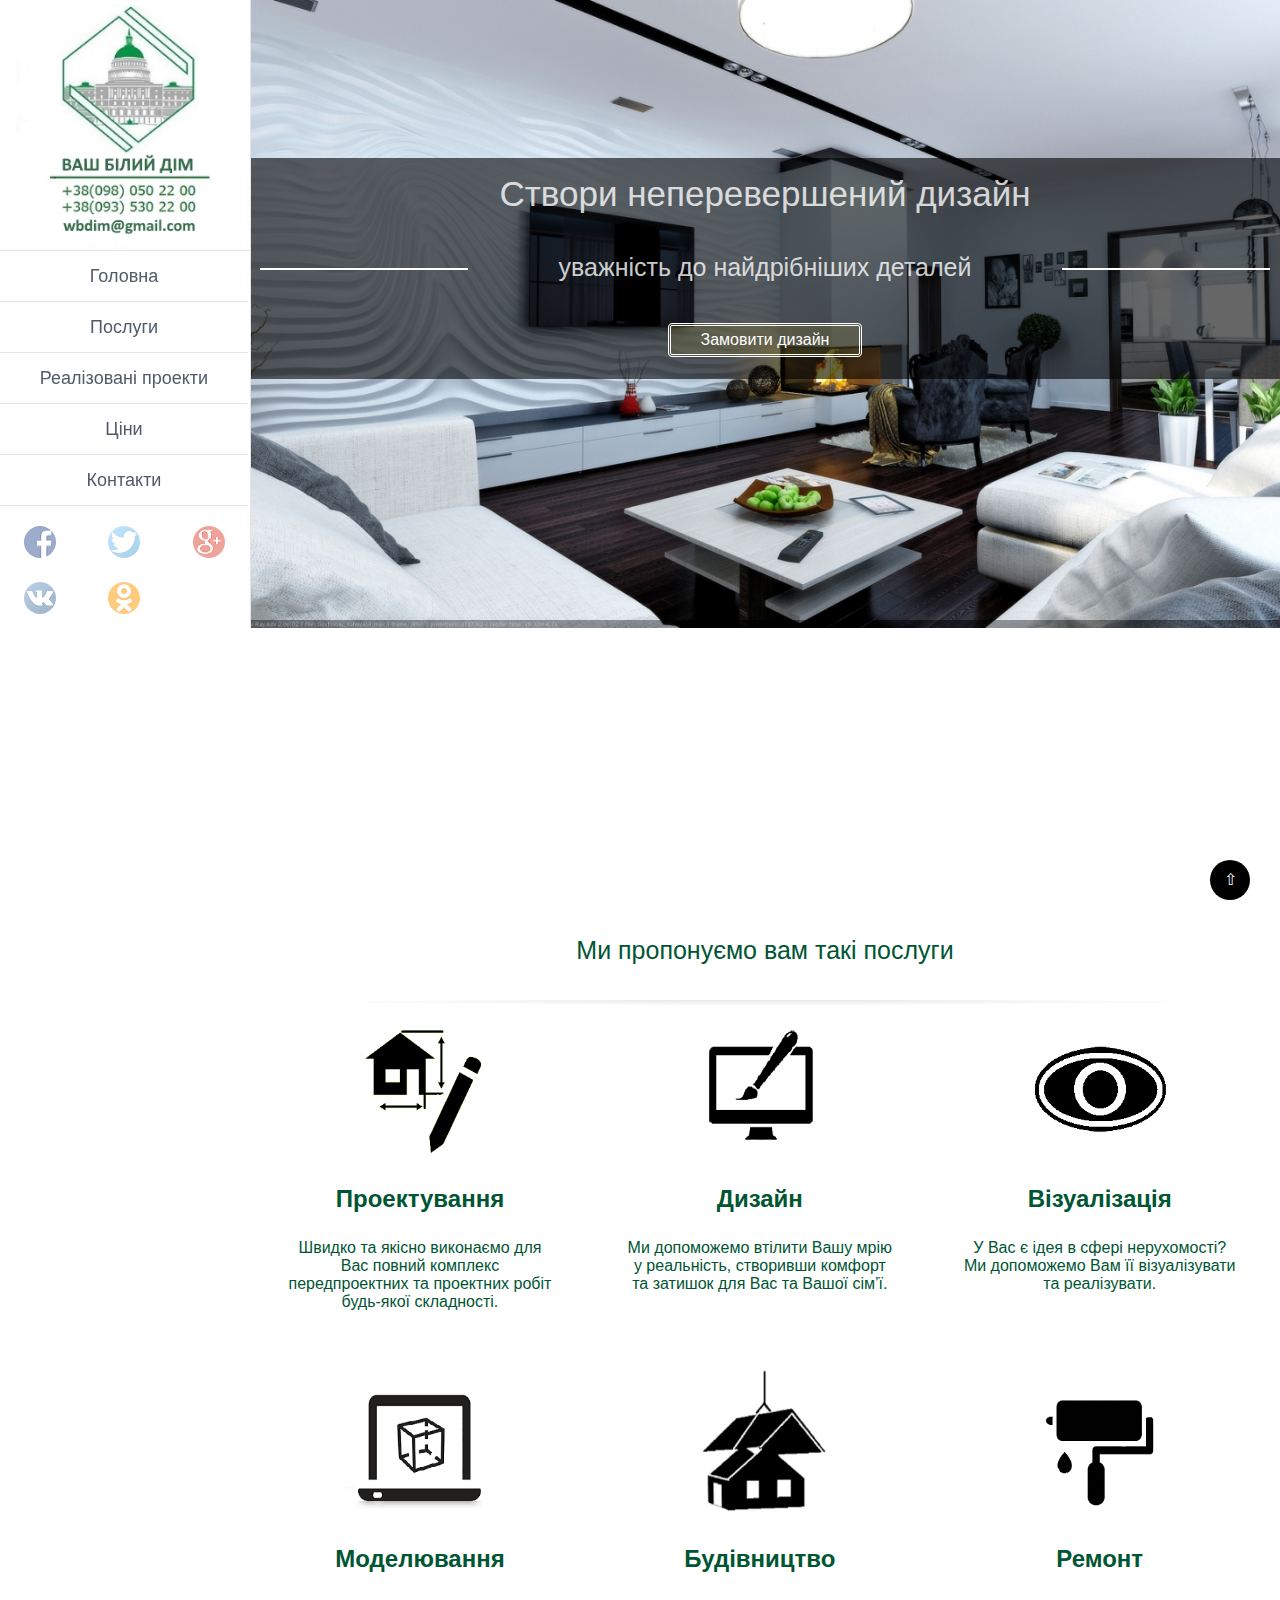
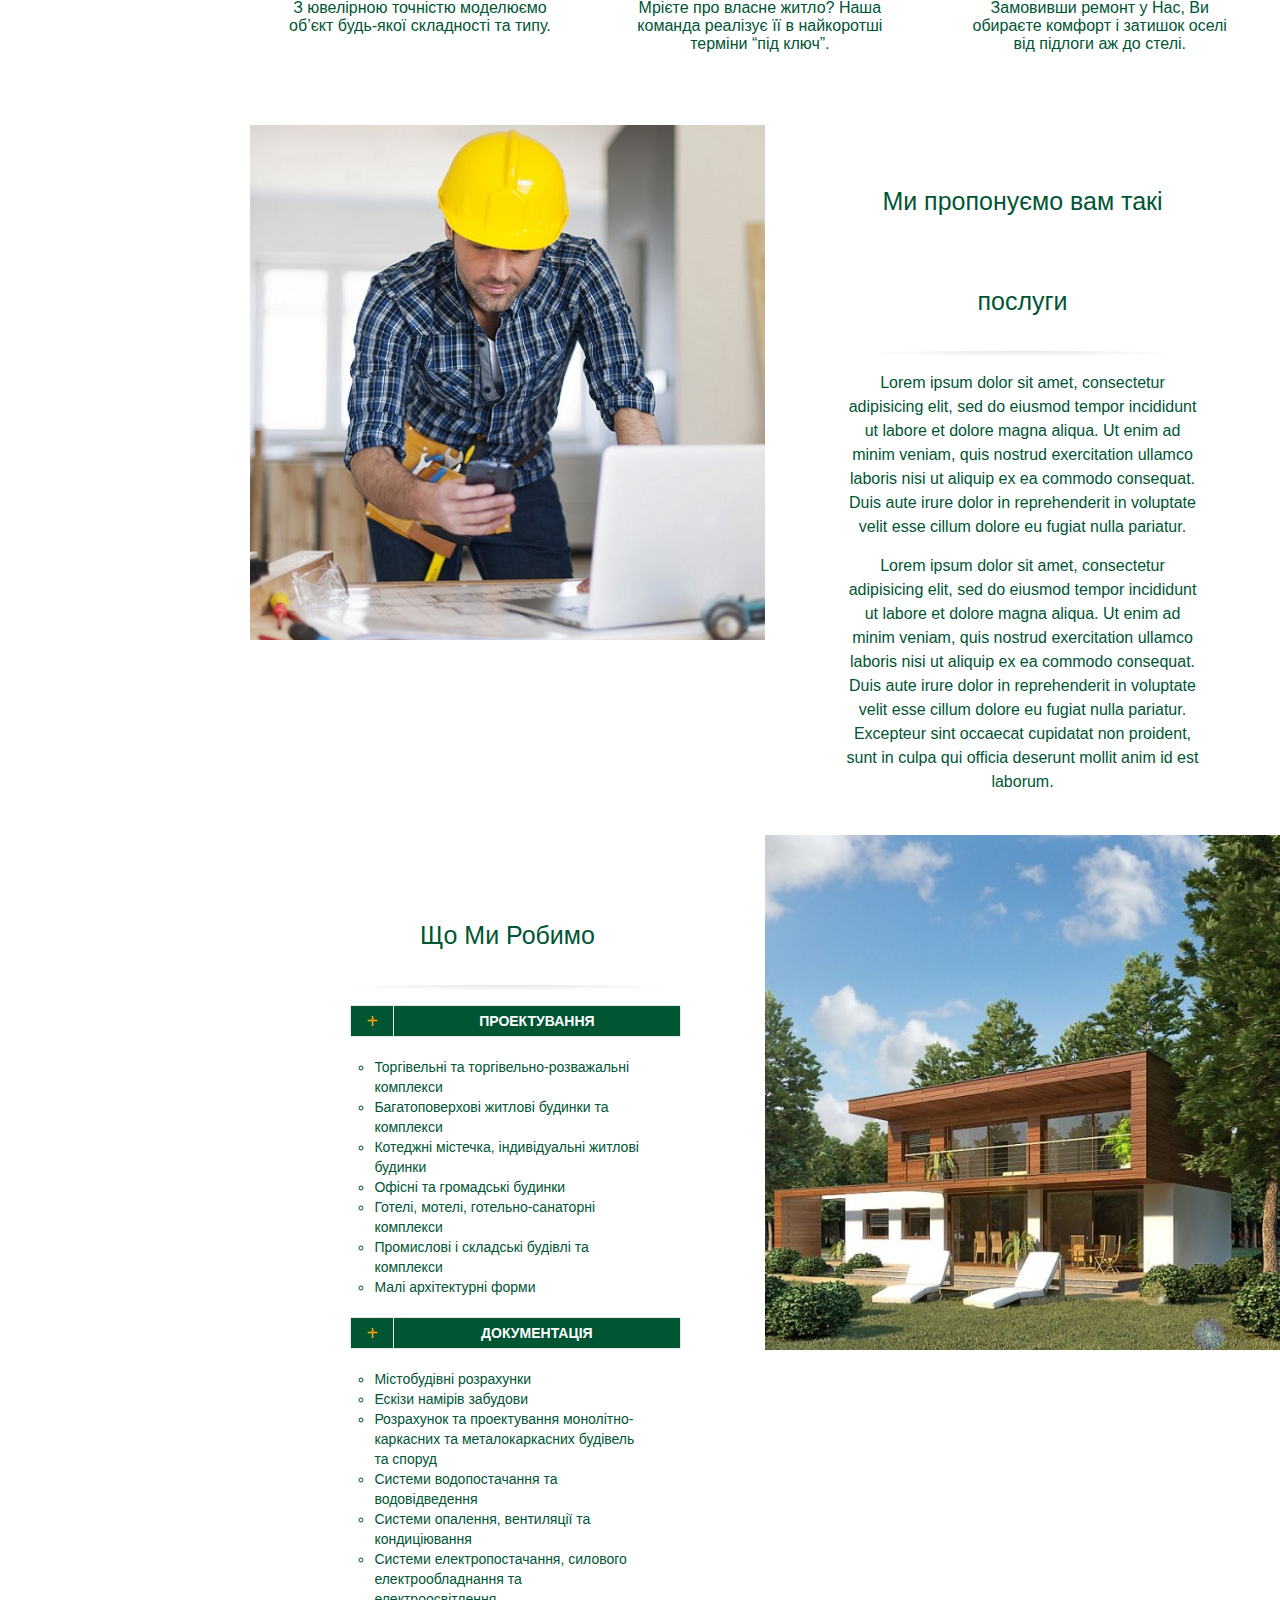
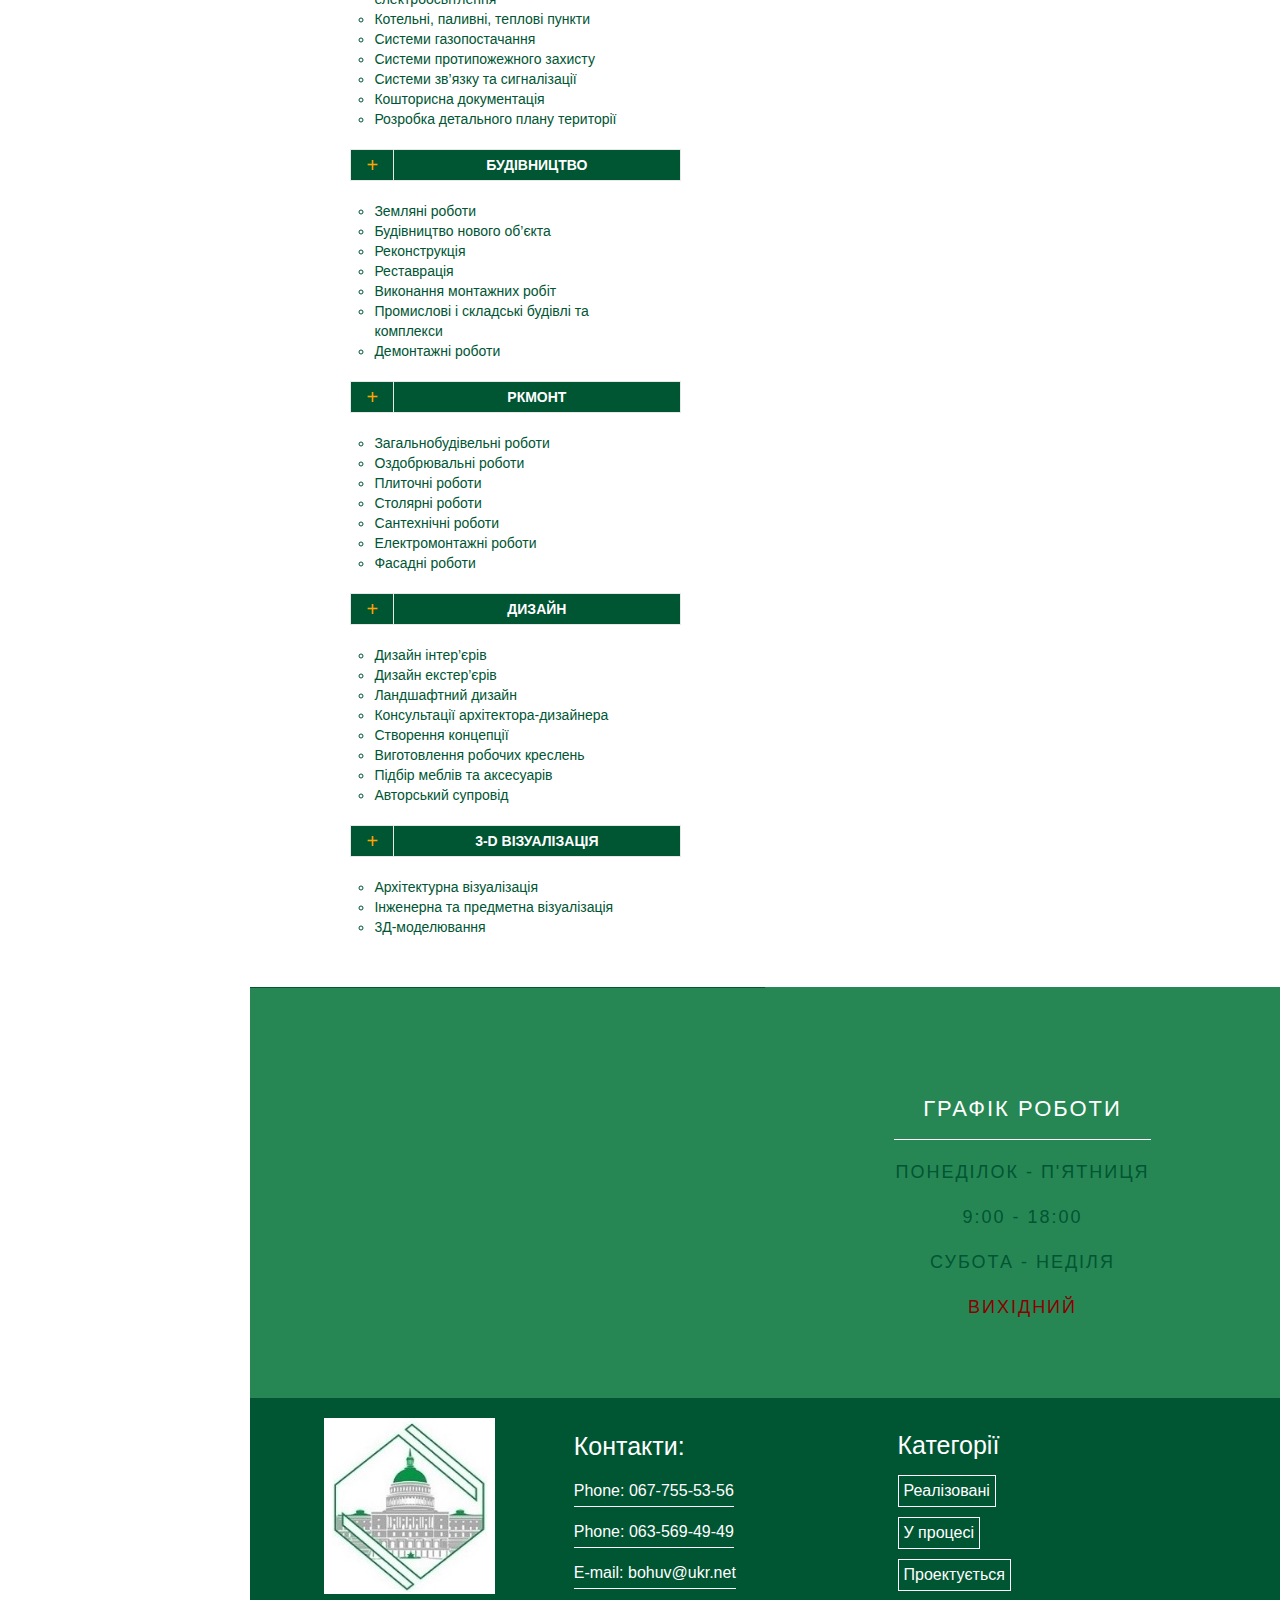
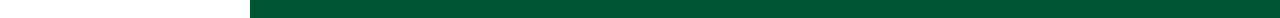
==== index.html @ c3bd01a1 "wbdim page" ====
<!DOCTYPE html>
<html>
  <head>
    <meta charset="utf-8">
    <title>Ваш Білий Дім</title>
    <link rel="stylesheet" href="css/font_style.scss" media="screen" title="no title" charset="utf-8">
    <link rel="stylesheet" href="css/slider_style.css" media="screen" title="no title" charset="utf-8">
    <link rel="stylesheet" href="css/homePage.css" media="screen" title="no title" charset="utf-8">
    <link rel="stylesheet" href="css/services_build.css" media="screen" title="no title" charset="utf-8">
    <link rel="stylesheet" href="css/services.css" media="screen" title="no title" charset="utf-8">
    <link rel="stylesheet" href="css/styleSheet.css" media="screen" title="no title" charset="utf-8">
    <link rel="stylesheet" href="css/left_side_style.css" media="screen" title="no title" charset="utf-8">
    <link rel="stylesheet" href="css/footer_style.css" media="screen" title="no title" charset="utf-8">
    <script src="https://ajax.googleapis.com/ajax/libs/jquery/3.1.1/jquery.min.js"></script>
    <script>
      $(function () {
        var contentPlacement = $(window).height();
        $('#content').css('margin-top',contentPlacement);
      })
    </script>
  </head>
  <body>
    <div id="wrapper">
      <div class="left_side">
        <div class="logo">
          <a href="index.html"></a>
        </div>
        <div class="menu">
          <ul class="menu_level_1">
            <li class="homePage"><a href="index.html">Головна</a></li>
            <li class="services menu_level_2"><a href="services.html">Послуги</a>
              <ul class="open_menu_level_2">
                <li class="build"><a href="build.html">Будівництво</a></li>
                <li class="renovation"><a href="renovation.html">Ремонт</a></li>
                <li class="projecting"><a href="projecting.html">Проектування</a></li>
                <li class="design"><a href="design.html">Дизайн</a></li>
                <li class="sale"><a href="sale.html">Продаж</a></li>
                <li class="rental"><a href="rental.html">Оренда</a></li>
              </ul>
            </li>
            <li class="done"><a href="galery.html">Реалізовані проекти</a></li>
            <li class="prices"><a href="prices.html">Ціни</a></li>
            <li class="contacts"><a href="contacts.html">Контакти</a></li>
          </ul>
        </div>
        <div class="social_links">
          <a class="social_icon fb" href="#"><img src="img/facebook.png" alt="" /></a>
          <a class="social_icon tw" href="#"><img src="img/twitter.png" alt="" /></a>
          <a class="social_icon gp" href="#"><img src="img/g-plus.png" alt="" /></a>
          <a class="social_icon vk" href="#"><img src="img/Vk-icon.png" alt="" /></a>
          <a class="social_icon od" href="#"><img src="img/odnoklassniki.png" alt="" /></a>
          <a class="social_icon ig" href="#"><img src="img/instagram-icon.png" alt="" /></a>
        </div>
      </div>
      <div id="content_container">
        <div id="slider">
          <div class="slider_item design_slide">
            <img src="./img/slider_images/design-3.jpg" alt="design slide" style="width:100%;"/>
            <div class="slider_topic_section design_slide_topic">
              <div class="slider_topic">
                <div><span>Створи неперевершений дизайн</span></div>
                <div><span>уважність до найдрібніших деталей</span></div>
                <div><span><a href="contacts.html">Замовити дизайн</a><span></div>
                <div class="line_right"></div>
                <div class="line_left"></div>
              </div>
            </div>
          </div>
        </div>
        <div id="content">
          <div id="homePage" class="active">
            <div class="pageBlock">
              <div class="pageBlockHeader">
                <span>Ми пропонуємо вам такі послуги</span>
                <div class="headerBorder"></div>
              </div>
              <div class="pageBlockItems">
                <div class="itemBlock">
                  <img src="img/service_images/icon-project.png" alt="projecting" />
                  <h2>Проектування</h2>
                  <p>
                    Швидко та якісно виконаємо для Вас повний комплекс передпроектних та проектних робіт будь-якої складності.
                  </p>
                </div>
                <div class="itemBlock">
                  <img src="img/service_images/design_icon.png" alt="projecting" />
                  <div class="service_icon"></div>
                  <h2>Дизайн</h2>
                  <p>
                    Ми допоможемо втілити Вашу мрію у реальність, створивши комфорт та затишок для Вас та Вашої сім’ї.
                  </p>
                </div>
                <div class="itemBlock">
                  <img src="img/service_images/visualisation.png" alt="projecting" />
                  <h2>Візуалізація</h2>
                  <p>
                    У Вас є ідея в сфері нерухомості? Ми допоможемо Вам її візуалізувати та реалізувати.
                  </p>
                </div>
                <div class="itemBlock">
                  <img src="img/service_images/simulation-icon-vector.png" alt="projecting" />
                  <h2>Моделювання</h2>
                  <p>
                    З ювелірною точністю моделюємо об’єкт будь-якої складності та типу.
                  </p>
                </div>
                <div class="itemBlock">
                  <img src="img/service_images/constraction.png" alt="projecting" />
                  <h2>Будівництво</h2>
                  <p>
                    Мрієте про власне житло? Наша команда реалізує її в найкоротші терміни “під ключ”.
                  </p>
                </div>
                <div class="itemBlock">
                  <img src="img/service_images/renovation.png" alt="projecting" />
                  <h2>Ремонт</h2>
                  <p>
                    Замовивши ремонт у Нас, Ви обираєте комфорт і затишок оселі від підлоги аж до стелі.
                  </p>
                </div>
                <div style="clear: both;"></div> <!--clear block before profile section-->
              </div>
            </div>
            <div class="pageBlock">
              <div class="pageBlockSection">
                <div class="backImage">

                </div>
              </div>
              <div class="pageBlockSection">
                <div class="blockText">
                  <div class="pageBlockHeader">
                    <span>Ми пропонуємо вам такі послуги</span>
                    <div class="headerBorder"></div>
                  </div>
                  <p>
                    Lorem ipsum dolor sit amet, consectetur adipisicing elit, sed do eiusmod tempor incididunt ut labore et dolore magna aliqua.
                    Ut enim ad minim veniam, quis nostrud exercitation ullamco laboris nisi ut aliquip ex ea commodo consequat. Duis aute irure
                    dolor in reprehenderit in voluptate velit esse cillum dolore eu fugiat nulla pariatur.
                  </p>
                  <p>
                    Lorem ipsum dolor sit amet, consectetur adipisicing elit, sed do eiusmod tempor incididunt ut labore et dolore magna aliqua.
                    Ut enim ad minim veniam, quis nostrud exercitation ullamco laboris nisi ut aliquip ex ea commodo consequat. Duis aute irure
                    dolor in reprehenderit in voluptate velit esse cillum dolore eu fugiat nulla pariatur. Excepteur sint occaecat cupidatat non proident,
                    sunt in culpa qui officia deserunt mollit anim id est laborum.
                  </p>
                </div>
              </div>
              <div style="clear: both;"></div>
            </div>
            <div class="pageBlock">
              <div class="pageBlockSection">
                <div class="accordeonPanel">
                  <div class="pageBlockHeader">
                    <span>Що Ми Робимо</span>
                    <div class="headerBorder"></div>
                  </div>
                  <h3 class="accordeonPanelHead"><span>+</span>Проектування</h3>
                  <ul class="accordeonPanelSlideList">
                    <li>Торгівельні та торгівельно-розважальні комплекси</li>
                    <li>Багатоповерхові житлові будинки та комплекси</li>
                    <li>Котеджні містечка, індивідуальні житлові будинки</li>
                    <li>Офісні та громадські будинки</li>
                    <li>Готелі, мотелі, готельно-санаторні комплекси</li>
                    <li>Промислові і складські будівлі та комплекси</li>
                    <li>Малі архітектурні форми</li>
                  </ul>
                  <h3 class="accordeonPanelHead"><span>+</span>Документація</h3>
                  <ul class="accordeonPanelSlideList">
                    <li>Містобудівні розрахунки</li>
                    <li>Ескізи намірів забудови</li>
                    <li>Розрахунок та проектування монолітно-каркасних та металокаркасних будівель та споруд</li>
                    <li>Системи водопостачання та водовідведення</li>
                    <li>Системи опалення, вентиляції та кондиціювання</li>
                    <li>Системи електропостачання, силового електрообладнання та електроосвітлення</li>
                    <li>Котельні, паливні, теплові пункти</li>
                    <li>Системи газопостачання</li>
                    <li>Системи протипожежного захисту</li>
                    <li>Системи зв’язку та сигналізації</li>
                    <li>Кошторисна документація</li>
                    <li>Розробка детального плану території</li>
                  </ul>
                  <h3 class="accordeonPanelHead"><span>+</span>Будівництво</h3>
                  <ul class="accordeonPanelSlideList">
                    <li>Земляні роботи</li>
                    <li>Будівництво нового об’єкта</li>
                    <li>Реконструкція</li>
                    <li>Реставрація</li>
                    <li>Виконання монтажних робіт</li>
                    <li>Промислові і складські будівлі та комплекси</li>
                    <li>Демонтажні роботи</li>
                  </ul>
                  <h3 class="accordeonPanelHead"><span>+</span>Ркмонт</h3>
                  <ul class="accordeonPanelSlideList">
                    <li>Загальнобудівельні роботи</li>
                    <li>Оздобрювальні роботи</li>
                    <li>Плиточні роботи</li>
                    <li>Столярні роботи</li>
                    <li>Сантехнічні роботи</li>
                    <li>Електромонтажні роботи</li>
                    <li>Фасадні роботи</li>
                  </ul>
                  <h3 class="accordeonPanelHead"><span>+</span>Дизайн</h3>
                  <ul class="accordeonPanelSlideList">
                    <li>Дизайн інтер’єрів</li>
                    <li>Дизайн екстер’єрів</li>
                    <li>Ландшафтний дизайн</li>
                    <li>Консультації архітектора-дизайнера</li>
                    <li>Створення концепції</li>
                    <li>Виготовлення робочих креслень</li>
                    <li>Підбір меблів та аксесуарів</li>
                    <li>Авторський супровід</li>
                  </ul>
                  <h3 class="accordeonPanelHead"><span>+</span>3-D візуалізація</h3>
                  <ul class="accordeonPanelSlideList">
                    <li>Архітектурна візуалізація</li>
                    <li>Інженерна та предметна візуалізація</li>
                    <li>3Д-моделювання</li>
                  </ul>
                </div>
              </div>
              <div class="pageBlockSection">
                <div class="backImage2">

                </div>
              </div>
              <div style="clear: both;"></div> <!--clear block before profile section-->
            </div>
            <div class="pageBlock scheduleBlock">
              <div class="pageBlockSection">
                <div id="map">
                  <script>
                      function initMap() {
                        var uluru = {lat: -25.363, lng: 131.044};
                        var map = new google.maps.Map(document.getElementById('map'), {
                          zoom: 4,
                          center: uluru,
                        });
                        var marker = new google.maps.Marker({
                          position: uluru,
                          map: map,
                        });
                      };                </script>
                  <script async defer
                    src="https://maps.googleapis.com/maps/api/js?key=AIzaSyDHvV4j8CGXMHHe_zB899yl9he5-sRBrZI&callback=initMap">
                  </script>
                </div>
              </div>
              <div class="pageBlockSection scheduleBlockSection">
                <div class="schedule">
                  <span class="">Графік роботи</span>
                  <span>Понеділок - П'ятниця</span>
                  <span class="workDay">9:00 - 18:00</span>
                  <span>Субота - Неділя</span>
                  <span class="dayOff">Вихідний</span>
                </div>
              </div>
              <div style="clear: both;"></div> <!--clear block before profile section-->
            </div>
          </div>
          <div id="services" class="hidden">
              <div class="service_block architecht">
                <h3><a href="#"><span>Архітектурне проектування</span></a></h3>
              </div>
              <div class="service_block build_houses">
                <h3><a href="#"><span>Будівництво індивідуальних житлових будинків</span></a></h3>
              </div>
              <div class="service_block desing_interior">
                <h3><a href="#"><span>Дизайн інтер'єрів</span></a></h3>
              </div>
              <div class="service_block design_exterior">
                <h3><a href="#"><span>Дизайн екстер'єрів</span></a></h3>
              </div>
              <div class="service_block renovation_work">
                <h3><a href="#"><span>Ремонт житлових і нежитлових примішень</span></a></h3>
              </div>
              <div class="service_block sales">
                <h3><a href="#"><span>Продаж нерухомості</span></a></h3>
              </div>
              <div class="service_block rent_mashines">
                <h3><a href="#"><span>Оренда будівельної спецтехніки</span></a></h3>
              </div>
          </div>
          <div id="build" class="hidden">
            <div class="pageBlock">
              <div class="pageDescription buildBackImage"><!--section 1-->
                <h1>Будівництво</h1>
                <p>
                    Побудувати будинок, в якому вам і вашим близьким буде затишно, комфортно і спокійно – завдання непросте.
                    Треба багато чого передбачити, розрахувати і продумати так, щоб вкладені гроші не стали викинутими «на вітер».
                    Але результат того вартий: адже життя у власному котеджі принципово відрізняється від проживання в квартирі багатоповерхового будинку.
                    Відрізняється ступенем свободи, рівнем комфорту і неймовірним запахом чистого повітря.
                </p>
              </div><!-- END section 1-->
            </div>
            <div class="pageBlock">
              <div class="pageBlockSection">
                <div class="blockText">
                  <div class="pageBlockHeader">
                    <span>Будуємо для Вас</span>
                    <div class="headerBorder"></div>
                  </div>
                  <p>
                      Для своїх клієнтів ми візьмемо на себе всі етапи реалізації будівництва у Західній Україні, якісно виконуючи будівельні роботи зі
                      зведення будинків, споруд та їх комплексів
                  </p>
                  <p>
                      Здійснюючи будівництво будинків в Західній Україні, ми пропонуємо повний комплекс будівельно-монтажних робіт. Наша компанія – це команда професіоналів,
                       кожен учасник якої – професіонал своєї справи. За 5 роки роботи ми здобули значний досвід, що дозволяє вести будівництво під ключ на сучасному рівні,
                       виконуючи функції генерального підрядника будівництва. Завдяки розвитку нових напрямків, дослідженням галузей ринку, своєчасному встановленню нових
                       партнерських відносин з провідними виробниками та постачальниками,
                       ми завжди готові запропонувати своїм клієнтам демократичну вартість будівництва і якісно виконати усі види будівельно-монтажних робі.
                  </p>
                </div>
              </div>
              <div class="pageBlockSection">
                <div class="service_build_section_block">
                  <img src="img/cottage.jpg" alt="" />
                </div>
              </div>
              <div style="clear: both;"></div> <!--clear block before profile section-->
            </div>
            <div class="pageBlock">
              <div class="pageBlockHeader">
                <span class="main_content_header">Наші переваги:</span>
                <div class="headerBorder"></div>
              </div>
              <div class="itemBlock">
                <img src="img/service_images/build-1.png" alt="projecting" />
                <h2>Которис за один день!</h2>
              </div>
              <div class="itemBlock">
                <img src="img/service_images/build-2.png" alt="projecting" />
                <div class="service_icon"></div>
                <h2>Найнижчі ціни на будівництво!</h2>
              </div>
              <div class="itemBlock">
                <img src="img/service_images/build-3.png" alt="projecting" />
                <h2>Монтаж з "ювелірною точністю"!</h2>
              </div>
              <div class="itemBlock">
                <img src="img/service_images/build-4.png" alt="projecting" />
                <h2>Безкоштовний проект!</h2>
              </div>
              <div class="itemBlock">
                <img src="img/service_images/build-5.png" alt="projecting" />
                <h2>Офіційні фінансові операції!</h2>
              </div>
              <div class="itemBlock">
                <img src="img/service_images/build-6.png" alt="projecting" />
                <h2>Якість - вище всього!</h2>
              </div>
              <div style="clear: both;"></div>
            </div><!--END section 3-->
            <div class="pageBlock">
              <div class="pageBlockSection_33">
                <div class="pageBlockHeader">
                  <span>Резюме</span>
                  <div class="headerBorder"></div>
                </div>
                <p>Наша компанія пропонує будівництво індивідуальних будинків. Ми займаємось зведенням котеджів та заміських будинків «під ключ». Будинки здаються готовими під виконання косметичного ремонту з усіма необхідним
                    інженерними комунікаціями. Будівництво здійснюється за типовим або індивідуально розробленим проектами. У котеджах
                    виконується розводка електрики, каналізації гарячої та холодної води. Також ми встановлюємо газові котли, батареї з
                    терморегуляторами, двокамерні склопакети, вхідні двері та гаражні ворота з підйомним механізмом. Терміни будівництва
                    індивідуальних будинків становлять близько 3,5-4 місяців.
                </p>
              </div>
              <div class="pageBlockSection_33">
                <img src="img/build-builder.png" alt="" />
              </div>
              <div class="pageBlockSection_33">
                <div class="pageBlockHeader">
                  <span>Переваги</span>
                  <div class="headerBorder"></div>
                </div>
                <h3>Одна відповідальна особа</h3>
                <p>Часто підрядники переносять провину один на одного («підготовка для підлоги погана, тому паркет не лежить», «стіни криві, тому шпалери відриваються»). Звернувшись до нас, ви страхуєте себе від недобросовісного виконання робіт на різних етапах.
                </p>
                <h3>Фіксована ціна</h3>
                <p>
                    Матеріали закуповуються відразу, тому ціна не може вирости
                </p>
                <h3>Економія часу</h3>
                <p>
                    Не потрібно витрачати час на те, щоб зв’язати підрядників між собою.
                </p>
              </div>
            </div>
          </div>
          <div id="renovation" class="hidden">
            <div class="pageBlock">
              <div class="pageBlockSection"><!--section 2-->
                <div class="blockText">
                  <div class="pageBlockHeader">
                    <span>Ремонт квартир</span>
                    <div class="headerBorder"></div>
                  </div>
                  <p>
                    Ви хочете перетворити свій простір в затишне гніздечко? А може, просто
                     вирішили трохи освіжити інтер’єр? Або купили «коробку» і тепер починаєте ремонт квартири під ключ в новобудові?
                   </p>
                   <p>
                      Бригада кваліфікованих майстрів під керівництвом досвідченого виконроба буде у вашому розпорядженні.
                      Ми зробимо ремонт квартири, будинку, чи офісу під ключ недорого і максимально швидко.
                        А при замовленні капітального ремонту квартир під ключ ви отримаєте відмінний бонус у вигляді безкоштовного
                        дизайн-проекту. Телефонуйте прямо зараз, щоб якомога швидше в’їхати в новий, красивий і комфортний будинок, який спеціально для вас
                        будуть обробляти кращі фахівці з ремонту осель “під ключ” у Львові
                  </p>
                </div>
              </div>
              <div class="pageBlockSection">
                <div class="service_build_section_block">
                  <img src="img/repair_1.jpg" alt="picture" />
                </div>
              </div>
              <div style="clear: both;"></div> <!--clear block before profile section-->
            </div>
            <div class="pageBlock">
              <div class="pageBlockHeader"><!--section 3-->
                <span class="main_content_header">Переваги</span>
                <div class="headerBorder"></div>
              </div>
              <div class="itemBlock">
                <img src="img/service_images/clock.png" alt="projecting" />
                <h2>Терміни</h2>
                <p>
                  Чітко дотримуємось термінів зазначених в договорі, завдяки миттєвій поставці матеріалів та 10-ти годинному робочому дню.
                </p>
              </div>
              <div class="itemBlock">
                <img src="img/service_images/voranty.png" alt="projecting" />
                <div class="service_icon"></div>
                <h2>Гарантія</h2>
                <p>
                    Ми не залишаємо Вас після ремонту, якщо раптом виникне будь яка проблема ми швидко її ліквідуємо.
                </p>
              </div>
              <div class="itemBlock">
                <img src="img/service_images/manager.png" alt="projecting" />
                <h2>Менеджер</h2>
                <p>
                    Кваліфікований персональний менеджер організує виконання робіт на найвищому рівні і надасть обгрунтовані відповіді на усі запитання.
                </p>
              </div>
              <div class="itemBlock">
                <img src="img/service_images/sale.png" alt="projecting" />
                <h2>Бонуси</h2>
                <p>
                    Наші клієнти отримують пакет знижок до 50% на будівельні матеріали, сантехніку, меблі, тощо.
                </p>
              </div>
              <div class="itemBlock">
                <img src="img/service_images/camera.png" alt="projecting" />
                <h2>Камери</h2>
                <p>
                  Наші клієнти мають можливість спостерігати за процесом виконання робіт в онлайн режимі.
                </p>
              </div>
              <div class="itemBlock">
                <img src="img/service_images/experience.png" alt="projecting" />
                <h2>Досвід</h2>
                <p>
                    и впевнені, що Вам сподобається результат, тому працюємо без авансів.
                </p>
              </div>
              <div style="clear: both;"></div> <!--clear block before profile section-->
            </div>
            <div style="clear: both;"></div><!--clear section-->
          </div><!--END renovation block-->
          <div id="projection" class="hidden">
            <div class="pageBlock">
              <div class="pageDescription projectionBackImage"><!--section 1-->
                <h1>Проектування</h1>
                <p>
                Авторське індивідуальне проектування забезпечує унікальне архітектурне рішення,
                засноване на нашому професіоналізмі і виконується, враховуючи всі побажання та вимоги замовника.
                 Невід’ємною частиною індивідуального проекту є грамотний підбір будівельних матеріалів, заснований на
                 конструктивних особливостях споруди, що дозволяє розрахувати обсяг, вартість як матеріалів, так і будівельних
                  робіт. Таким чином, індивідуальний проект полегшує процес його подальшої реалізації. Можливість архітектурного
                  проектування в комбінації з розробкою дизайн-проекту інтер’єру дозволяє детально опрацювати кожен квадратний метр і
                 внести конструктивні зміни в архітектурний проект ще на стадії розробки.
                </p>
              </div><!-- END section 1-->
            </div>
            <div class="pageBlock">
              <div class="pageBlockSection">
                <div class="blockText">
                  <div class="pageBlockHeader">
                    <span>Об’єкти проектування</span>
                    <div class="headerBorder"></div>
                  </div>
                  <p>
                      Ми приймемо на себе зобов’язання генерального проектувальника, самостійно виконаємо розробку
                      всіх необхідних для будівництва та погодження розділів проектної документації.
                  </p>
                  <br/>
                  <p>
                      Архітектурно-будівельна компанія «LPS», діючи на основі наявних ліцензії та дозволів, має в своєму
                      розпоряджені широкий перелік об’єктів проектування. Ми компетентні у проектуванні будівель та споруд  будь-якого
                      призначення, типу, конструкції, місця розташування. Займаючись професійним проектуванням в Україні та за її межами,
                       ми створюємо продукт, який  гармонійно поєднаний з
                      середовищем та образом міста, захоплюючи своєю індивідуальністю та красою.
                  </p>
                  <p>
                      Завжди діємо у відповідності з обраним кредо компанії  – професійний підхід, індивідуальність
                      та бездоганна якість виконання усіх деталей об’єкта,
                       які задовільнять найвибагливішого цінителя архітектури.
                  </p>
                </div>
              </div>
              <div class="pageBlockSection">
                <div class="service_build_section_block">
                  <img src="img/cottage.jpg" alt="picture" />
                </div>
              </div>
              <div style="clear: both;"></div>
            </div>
            <div class="pageBlock">
              <div class="pageBlockSection">
                <div class="service_build_section_block">
                  <img src="img/cottage_2.jpeg" alt="picture" />
                </div>
              </div>
              <div class="pageBlockSection">
                <div class="blockText">
                  <div class="pageBlockHeader">
                    <span>Чому саме Ми</span>
                    <div class="headerBorder"></div>
                  </div>
                  <p>
                      Ми часто переносимо свою роботу з офісу на будівельні майданчики, щоб знаходити і застосовувати
                       оптимальні рішення в рамках комплексної реалізації проектів. Саме так народжується досвід та база практичних
                     навичок, які ми отримуємо, успішно виконуючи проект за проектом.
                       Його ми і пропонуємо нашим замовникам з метою реалізації найсміливіших і перспективних ідей.
                  </p>
                  <br/>
                  <p>
                      Архітектурно-будівельна компанія «LPS» – професійний, великий і згуртований колектив, здатний якісно
                       працювати над проектуванням комплексів, дійсно складних об’єктів і професійно виконувати проектні та будівельні роботи.
                        У той же час необхідність виконати проект невеликої будівлі не є причиною відмови від співпраці. Можливість застосувати
                        теоретичні напрацювання у роботі протягом довгих років – це і є найефективніший спосіб перевірити компетентність персоналу.
                      Тому всі експериментальні проектні роботи, що виконуються нашою компанією, завжди знаходять практичне підтвердження.
                  </p>
                </div>
              </div>
              <div style="clear: both;"></div>
            </div>
            <div class="pageBlock">
              <div class="pageBlockSection_100">
                <div class="pageBlockHeader">
                  <span>'Ваш Білий Дім' - проектування об’єктів:</span>
                  <div class="headerBorder"></div>
                </div>
                <div class="projection_list_service_list">
                  <ul>
                    <li><span class="birdSign">&#10004;</span>Торгівельні та торгівельно-розважальні комплекси</li>
                    <li><span class="birdSign">&#10004;</span>Багатоповерхові житлові будинки та комплекси</li>
                    <li><span class="birdSign">&#10004;</span>Котеджні містечка, індивідуальні житлові будинки</li>
                    <li><span class="birdSign">&#10004;</span>Офісні та громадські будинки</li>
                    <li><span class="birdSign">&#10004;</span>Спортивні споруди, комплекси, стадіони</li>
                    <li><span class="birdSign">&#10004;</span>Оздоровчі будівлі та комплекси</li>
                    <li><span class="birdSign">&#10004;</span>Готелі, мотелі, готельно-санаторні комплекси</li>
                    <li><span class="birdSign">&#10004;</span>Промислові і складські будівлі та комплекси</li>
                  </ul>
                </div>
              </div>
              <div class="pageBlockSection">
                <div class="pageBlockHeader">
                  <span>Схема роботи:</span>
                  <div class="headerBorder"></div>
                </div>
                <div class="blockText orderList">
                  <ol>
                    <li>Замовник надає вихідний матеріал для складання технічного завдання (особливість геології, план земельної ділянки).
                      На цьому етапі визначається вартість проекту і складається договір;
                    </li>
                    <li>Далі, виїзд на ділянку, фото-аналіз території (ландшафту), визначення передбачуваного місця   забудови, консультація;
                    </li>
                    <li>Ескізний проект з урахуванням інженерних мереж, загальної площі під забудову, кількості приміщень в будинку і
                         планування. На цій стадії вам буде
                        запропоновано архітектурну 3D модель для затвердження.
                    </li>
                    <li>Робочий проект. Після узгодження проекту і внесення всіх необхідних правок, розробляється робочий проект,
                         який буде включати: конструктивний розділ КР, архітектурний розділ АР, розділи інженерії
                         і генеральний план для узгодження будівництва в місцевих органах самоврядування.
                    </li>
                  </ol>
                </div>
              </div>
              <div class="pageBlockSection">
                <div class="accordeonPanel">
                  <h3 class="accordeonPanelHead"><span>+</span>Ескізний проект</h3>
                  <ul class="accordeonPanelSlideList">
                    <li>Торгівельні та торгівельно-розважальні комплекси</li>
                    <li>Багатоповерхові житлові будинки та комплекси</li>
                    <li>Котеджні містечка, індивідуальні житлові будинки</li>
                    <li>Офісні та громадські будинки</li>
                    <li>Готелі, мотелі, готельно-санаторні комплекси</li>
                    <li>Промислові і складські будівлі та комплекси</li>
                    <li>Малі архітектурні форми</li>
                  </ul>
                  <h3 class="accordeonPanelHead"><span>+</span>Документація</h3>
                  <ul class="accordeonPanelSlideList">
                    <li>Містобудівні розрахунки</li>
                    <li>Ескізи намірів забудови</li>
                    <li>Розрахунок та проектування монолітно-каркасних та металокаркасних будівель та споруд</li>
                    <li>Системи водопостачання та водовідведення</li>
                    <li>Системи опалення, вентиляції та кондиціювання</li>
                    <li>Системи електропостачання, силового електрообладнання та електроосвітлення</li>
                    <li>Котельні, паливні, теплові пункти</li>
                    <li>Системи газопостачання</li>
                    <li>Системи протипожежного захисту</li>
                    <li>Системи зв’язку та сигналізації</li>
                    <li>Кошторисна документація</li>
                    <li>Розробка детального плану території</li>
                  </ul>
                  <h3 class="accordeonPanelHead"><span>+</span>Будівництво</h3>
                  <ul class="accordeonPanelSlideList">
                    <li>Земляні роботи</li>
                    <li>Будівництво нового об’єкта</li>
                    <li>Реконструкція</li>
                    <li>Реставрація</li>
                    <li>Виконання монтажних робіт</li>
                    <li>Промислові і складські будівлі та комплекси</li>
                    <li>Демонтажні роботи</li>
                  </ul>
                  <h3 class="accordeonPanelHead"><span>+</span>Ркмонт</h3>
                  <ul class="accordeonPanelSlideList">
                    <li>Загальнобудівельні роботи</li>
                    <li>Оздобрювальні роботи</li>
                    <li>Плиточні роботи</li>
                    <li>Столярні роботи</li>
                    <li>Сантехнічні роботи</li>
                    <li>Електромонтажні роботи</li>
                    <li>Фасадні роботи</li>
                  </ul>
                  <h3 class="accordeonPanelHead"><span>+</span>Дизайн</h3>
                  <ul class="accordeonPanelSlideList">
                    <li>Дизайн інтер’єрів</li>
                    <li>Дизайн екстер’єрів</li>
                    <li>Ландшафтний дизайн</li>
                    <li>Консультації архітектора-дизайнера</li>
                    <li>Створення концепції</li>
                    <li>Виготовлення робочих креслень</li>
                    <li>Підбір меблів та аксесуарів</li>
                    <li>Авторський супровід</li>
                  </ul>
                  <h3 class="accordeonPanelHead"><span>+</span>3-D візуалізація</h3>
                  <ul class="accordeonPanelSlideList">
                    <li>Архітектурна візуалізація</li>
                    <li>Інженерна та предметна візуалізація</li>
                    <li>3Д-моделювання</li>
                  </ul>
                </div>
              </div>
              <div style="clear: both;"></div> <!--clear block before profile section-->
            </div>
          </div>
          <div id="design" class="hidden">
            <div class="pageBlock">
              <div class="pageBlockSection"><!--section 2-->
                <div class="blockText">
                  <div class="pageBlockHeader">
                    <span>Дизайн екстер’єрів</span>
                    <div class="headerBorder"></div>
                  </div>
                  <p>
                      Дизайн екстер’єру будинку в першу чергу передбачає оформлення відмінного фасаду, який відповідатиме всім сучасним
                       вимогам і нормам. Сучасний і стильний фасад в поєднанні з іншими елементами екстер’єру створюють неповторний архітектурний
                        ансамбль. Якісно зроблений будинок прослужить довгий час, але будинок повинен бути не тільки якісним, а й красивим,
                        а вирішити ці завдання допоможе оздоблення будинків.
                  </p>
                  <br/>
                  <p>
                    При створенні будь-якого проекту наші дизайнери спираються, перш за все, на особисті
                     переваги замовника. Користуючись різноманітністю сучасних фасадних матеріалів, ми запропонуємо вам дизайн фасадів,
                      виконаний в різних стилях. За вашим бажанням можна додати ексклюзивні декоративні вироби, розроблені на замовлення
                       для конкретного проекту.
                  </p>
                </div>
              </div>
              <div class="pageBlockSection">
                <div class="backImage">
                </div>
              </div>
              <div style="clear: both;"></div>
            </div>
            <div class="pageBlock">
              <div class="pageBlockSection"><!--section 3-->
                <div class="backImage2">
                </div>
              </div>
              <div class="pageBlockSection">
                <div class="blockText">
                  <div class="pageBlockHeader">
                    <span>Дизайн інтер’єрів</span>
                    <div class="headerBorder"></div>
                  </div>
                  <p>
                    Дизайн проект від компанії “LPS” це авторський підхід і чітко продумана функціональність
                    та ергономіка. Значна технічна база, поєднаня архітектурних форм і ритмів в дизайні квартир та будинків, дозволяють
                    реалізувати проект згідно ваших побажань, надійно, якісно та швидко.
                  </p>
                  <br/>
                  <p>
                      Однією з найважливіших потреб людини є комфорт. Особливо це
                       стосується місця, де ми живемо. Для того щоб відчуття тепла і затишку було з вами завжди, оформлення
                        приміщення повинно відповідати вашому способу життя, інтересам і захопленням. Тому правильно розроблений
                         дизайн проект інтер’єру дозволить не тільки постійно зберігати гарний настрій під
                      час перебування вдома, але і дивувати всіх гостей.
                  </p>
                </div>
              </div>
              <div style="clear: both;"></div>
            </div><!--END section 3-->
            <div class="pageBlock">
              <div class="pageBlockSection"><!--section 3-->
                <div class="blockText">
                  <div class="pageBlockHeader">
                    <span>Схема роботи:</span>
                    <div class="headerBorder"></div>
                  </div>
                  <p>
                    Робота починається з виїзду дизайнера на об’єкт. Його виїзд необхідний для знайомства із Замовником,
                    візуальним оглядом об’єкта, консультації
                    . Після виїзду ми можемо порахувати вартість першого концептуального етапу – ескізного проекту..
                  </p>
                  <br/>
                  <p>
                    – Виїзди на об’єкт для вирішення поточних питань;
                  – За необхідності коригування креслень;
                  – Виїзди по салонах і магазинам для підбору матеріалів, аксесуарів, меблів і т.д .;
                  – Координацію роботи субпідрядників.
                  </p>
                  <br/>
                  <p>
                    – Обмірний креслення;
                    – Кілька варіантів планувального рішення з розміщенням меблів та обладнання, виконані в масштабі (плани зверху) кількість варіантів різна залежно від складності планування, побажань Замовника.
                    – Технічний проект (план демонтажу, будівельний креслення, плани підлог, стель, прив’язки сантехніки, схема електрики, розкладки плитки і т.д.);
                    – Колористичне рішення інтер’єру;
                    – Об’ємне зображення приміщень з допомогу 3д візуалізації;
                  </p>
                </div>
              </div>
              <div class="pageBlockSection">
                <div class="blockText">
                  <div class="pageBlockHeader">
                    <span>Навіщо дизайн-проект</span>
                    <div class="headerBorder"></div>
                  </div>
                  <p>
                    Професійний дизайн проект квартири допоможе чітко візуалізувати ваш майбутній інтер’єр.
                     Зрозуміти, що і де буде знаходитись, як будуть розставлені меблі і як
                      будуть застосовуватись кольори. Це суттєво зменшить
                     ймовірність похибок, та економить не тільки час, а й гроші.
                  </p>
                  <br/>
                  <p>
                      Вже до початку ремонту, дизайн проект дає вам можливість оцінити бюджет проекту, і проконтролювати його на кожному етапі.
                       До того ж, якщо замовити дизайн проект,
                       то кількість матеріалів буде прораховано більш точно, що вбереже вас від непередбачуваних витрат.
                  </p>
                  <br/>
                  <p>
                      Дизайн інтер’єру дає можливість створити неповторний образ для вашого будинку чи квартири з грамотно продуманою
                       ергономікою, з
                      врахуванням усіх необхідних функіональних зон.
                  </p>
                </div>
              </div>
              <div style="clear: both;"></div>
            </div><!--END section 3-->
          </div>
          <div id="galery" class="hidden">
            <div class="galeryBlock">
              <div class="galeryHead">
                <span>Ремонт</span>
              </div>
              <div class="galeryBody">
                <div class="galeryItem">
                  <img src="" alt="" />
                </div>
                <div class="galeryItem">
                  <img src="" alt="" />
                </div>
                <div class="galeryItem">
                  <img src="" alt="" />
                </div>
              </div>
            </div>
            <div class="galeryBlock">
              <div class="galeryHead">
                <span>Ремонт</span>
              </div>
              <div class="galeryBody">
                <div class="galeryItem">
                  <img src="" alt="" />
                </div>
                <div class="galeryItem">
                  <img src="" alt="" />
                </div>
                <div class="galeryItem">
                  <img src="" alt="" />
                </div>
              </div>
            </div>
            <div class="galeryBlock">
              <div class="galeryHead">
                <span>Дизайн</span>
              </div>
              <div class="galeryBody">
                <div class="galeryItem">
                  <img src="" alt="" />
                </div>
                <div class="galeryItem">
                  <img src="" alt="" />
                </div>
                <div class="galeryItem">
                  <img src="" alt="" />
                </div>
              </div>
            </div>
            <div class="galeryBlock">
              <div class="galeryHead">
                <span>Проектування</span>
              </div>
              <div class="galeryBody">
                <div class="galeryItem">
                  <img src="" alt="" />
                </div>
                <div class="galeryItem">
                  <img src="" alt="" />
                </div>
                <div class="galeryItem">
                  <img src="" alt="" />
                </div>
              </div>
            </div>
          </div>
          <div id="footer">
            <div class="footer_section footer_logo_link">
              <a href="index.html"><img src="img/capitol-3.jpg" alt="" /></a>
            </div>
            <div class="footer_section">
              <ul>
                <li><span class="footer_item footer_header">Контакти:</span></li>
                <li><span class="footer_item">Phone: 067-755-53-56</span></li>
                <li><span class="footer_item">Phone: 063-569-49-49</span></li>
                <li><span class="footer_item">E-mail: bohuv@ukr.net</span></li>
              </ul>
            </div>
            <div class="footer_section">
              <ul>
                <li><span class="footer_item footer_header">Категорії</span></li>
                <li><span class="footer_item footer_item_block">Реалізовані</span></li>
                <li><span class="footer_item footer_item_block">У процесі</span></li>
                <li><span class="footer_item footer_item_block">Проектується</span></li>
              </ul>
            </div>
          </div> <!-- footer end -->
        </div>
      </div>
      <div id="up_button">
        <span>&#x21e7</span>
      </div>
    </div>
    <script type="text/javascript" src="JS/data_file.js"></script>
    <script type="text/javascript" src="JS/script.js"></script>
  </body>
</html>
---- css/slider_style.css ----
#slider {
  position: fixed;
  z-index: 1;
}

.slider_item {
  max-height: 100%;
  position: relative;
}

.slider_item img {
  overflow: hidden;
}

.slider_topic_section {
  width: 100%;
  height: 35%;
  position: absolute;
  top: 25%;
  background-color: rgba(0, 0, 0, 0.6);
  text-align: center;
}

.slider_topic {
  width: 100%;
  height: 100%;
  position: relative;
}

.slider_topic .line_left  {
  position: absolute;
  top: 50%;
  max-width: 20%;
  height: 0;
  left: 10px;
  border: 1px solid #fff;
}

.slider_topic .line_right {
  position: absolute;
  top: 50%;
  max-width: 20%;
  height: 0;
  right: 10px;
  border: 1px solid #fff;
}

.slider_topic>div {
  display: table;
  width: 100%;
  height: 33%;
  text-align: center;
}
.slider_topic>div>span {
  display: table-cell;
  vertical-align: middle;
}

.slider_topic div:first-child{
  font-size: 35px;
  color: rgba(255, 255, 255, 0.8);;
}

.slider_topic div:nth-child(2) {
  font-size: 25px;
  color: rgba(255, 255, 255, 0.8);;

}


.slider_topic a {
  display: inline-block;
  padding: 5px 30px;
  font-size: 16px;
  color: #fff;
  border: 3px double #fff;
  border-radius: 4px;
  background-color: rgba(125, 120, 56, 0.3);
}
---- css/homePage.css ----
.pageBlock {
  position: relative;
  white-space: nowrap;
  background-color: rgba(255, 255, 255, 1);;
}

.pageBlockSection {
  float: left;
  white-space: normal;
  width: 50%;
  height: 100%;
  text-align: center;
  vertical-align: top;
}

.pageBlockHeader  {
  text-align: center;
}
.pageBlockHeader>span {
  display: inline-block;
  line-height: 100px;
  font-size: 25px;
  color: #005533;
}
.headerBorder {
  height: 5px;
  margin: 0 5%;
  border-radius: 100%;
  background: radial-gradient(ellipse at 50% -50% , #e0dede 0px, rgba(255, 255, 255, 0) 80%) repeat scroll 0 0 rgba(0, 0, 0, 0);
}

.pageBlockItems {
  position: relative;
  white-space: nowrap;
}
.itemBlock {
  float: left;
  width: 33%;
  height: 360px;
  text-align: center;
}
.itemBlock>img {
  display: inline-block;
  width: 50%;
  height: 50%;
  box-sizing: border-box;
  vertical-align: top;
  border-radius: 50%;
}
.itemBlock>h2 {
  color: #005533;
  height: 15%;
  white-space: normal;
}
.itemBlock>p {
  height: 35%;
  padding: 0 10%;
  color: #005533;
  box-sizing: border-box;
  white-space: normal;
}

.blockText {
  padding: 5% 15%;
  box-sizing: border-box;
  color: #005533;
}
.blockText h3 {
  line-height: 70px;
  font-size: 40px;
  text-transform: capitalize;
}
.blockText p {
  margin: 15px auto;
  line-height: 24px;
}


.backImage {
  width: 100%;
  padding-top: 100%;
  background: url(../img/builder.jpg) no-repeat center;
  background-size: cover;
  overflow: hidden;
}
.backImage2 {
  width: 100%;
  padding-top: 100%;
  background: url(../img/cottage_2.jpeg) no-repeat center;
  background-size: cover;
  overflow: hidden;
}


#map {
  height: 400px;
  width: 100%;
  border-top: 1px solid #053;
}

.schedule {
  height: 100%;
  width: 50%;
  color: #005533;
  margin: 20px auto;
}
.schedule span {
  display: inline-block;
  width: 100%;
  line-height: 45px;
  font-size: 18px;
  letter-spacing: 2px;
  text-transform: uppercase;
}
.schedule span:first-child {
  margin-bottom: 10px;
  line-height: 60px;
  font-size: 22px;
  color: #fff;
  border-bottom: 1px solid #fff;
}
.workDay {
  font-weight: 500;
}
.dayOff {
  font-weight: 500;
  color: darkred;
}

.scheduleBlock {
  background-color: #268754;
}
.scheduleBlockSection {
  padding-top: 7%;
}



/*accordeon panel begin*/
.accordeonPanel{
  margin: 50px auto;
  width: 75%;
}
/*.accordeonPanelTitle {
  line-height: 60px;
  font-size: 20px;
  text-transform: capitalize;
}*/
.accordeonPanelHead {
text-transform: uppercase;
font-size: 14px;
line-height: 30px;
border: 1px solid #e8e8e8;
color: #fff;
margin: 15px 36px;
width: 85%;
background-color: #005533;
cursor: pointer;
}

.accordeonPanelHead:hover {
  background-color: #aaa;
}
.accordeonPanelHead span {
font-size: 20px;
display: inline-block;
border-right: 1px solid #e8e8e8;
color: orange;
font-weight: 100;
line-height: 30px;
padding: 0 15px;
float: left;
}

.accordeonPanelSlideList {
  text-align: left;
  background-color: #fff;
  font-family: Arial,  sans-serif;
  font-size: 14px;
  color: #053;
  margin: 20px 60px;
  line-height: 20px;
}
.accordeonPanelSlideList li {
  list-style: circle;

}
.accordeonPanelActive {
background-color: #f4b60d;
color: white;
}

/*accordeon panel end*/
---- css/services_build.css ----
.pageDescription {
  background-size: cover;
  background-repeat:no-repeat;
  background-position:center;
  height: 100vh;
  box-sizing: border-box;
  color: #fff;
  position: relative;
  white-space: normal;
}

.buildBackImage {
  background: url(../img/build_block_background.jpg) no-repeat center;
  background-size: cover;
}

.projectionBackImage {
  background: url(../img/silver-house.jpg) no-repeat center;
}
/*.backImage3 {
  width: 100%;
  padding-top: 100%;
  background: url(../img/cottage.jpg) no-repeat center;
  background-size: cover;
  overflow: hidden;
}*/

.pageDescription h1 {
  max-width: 50%;
  padding: 30px;
  box-sizing: border-box;
}

.pageDescription p {
  max-width: 35%;
  padding: 0 30px;
  box-sizing: border-box;
}
/* next section */

.services_build_section {
  margin: 50px 0;
  white-space: nowrap;
}
.service_build_section_block {
  display: inline-block;
  vertical-align: top;
  width: 100%;
  white-space: normal;
  text-align: center;
  box-sizing: border-box;
  color: #515B69;
  font-style: italic;
  line-height: 25px;
  padding: 30px 25px;
}

.service_build_section_block h2 {
  padding: 0 10%;
  margin-bottom: 20px;
  white-space: normal;
}

.service_build_section_block p {
  margin: 20px 3%;
  white-space: normal;
}

.service_build_section_block img {
  display: block;
  width: 100%;
  margin: 0 auto;
  white-space: normal;
  overflow: hidden;
}

/* next section*/


.pageBlockSection_33 {
  width: 33%;
  display: inline-block;
  vertical-align: middle;
  text-align: center;
  padding: 25px;
  box-sizing: border-box;
  white-space: normal;
}

.pageBlockSection_33 span {
  margin: 20px 0;
  display: inline-block;
  font-size: 35px;
  font-weight: 500;
  color: #005533;
}

.pageBlockSection_33 h3 {
  color: #005533;
  margin:  15px auto;;
}

.pageBlockSection_33 p {
  margin: 15px 0;
  color: #005533;
  line-height: 25px;
}

.services_build_section .service_item {
  height: 250px;
}
.services_build_section .service_item>img {
  max-width: 40%;
  max-height: 40%;
  margin-bottom: 20px;
}

.services_build_section .service_item>h2 {
  font-size: 20px;
}

.pageBlockSection_100 {
  white-space: normal;
  width: 100%;
  height: 100%;
  text-align: center;
}

.projection_list_service_list li {
  display: inline-block;
  text-align: left;
  line-height: 35px;
  font-size: 18;
  color: #053;
  font-style: italic;
  padding-left: 70px;
  box-sizing: border-box;
  width: 49%;
  list-style: disc;
}

.orderList li{
  text-align: left;
  font-style: italic;
  list-style: decimal;
  color: #053;
  margin: 0 15px;
  padding-left: 10px;
}
.titleBlock span {
  display: inline-block;
  margin-top: 20px;
  text-align: center;
  font-size: 35px;
  color: #aaa;
}
---- css/services.css ----
.service_block a {
  display: block;
  line-height: 400px;
}

.service_block a span {
  color: #005533;
  font-size: 35px;
  padding-left: 20px;

}

.architecht {
  background: url(../img/architech_projection.jpg) no-repeat;
  background-position: center;
  background-size: cover;
}
.build_houses {
  background: url(../img/build_houses_2.png) no-repeat;
  background-position: center;
  background-size: cover;
}
.desing_interior {
  background: url(../img/design_interior.jpg) no-repeat;
  background-position: center;
  background-size: cover;
}
.design_exterior {
  background: url(../img/design_exterior.jpeg) no-repeat;
  background-position: center;
  background-size: cover;
}
.renovation_work {
  background: url(../img/repair_1.jpg) no-repeat;
  background-position: center;
  background-size: cover;
}
.sales {
  background: url(../img/saling.jpg) no-repeat;
  background-position: center;
  background-size: cover;
}
.rent_mashines {
  background: url(../img/rent_machine.jpg) no-repeat;
  background-position: center;
  background-size: cover;
}
---- css/styleSheet.css ----
* {
  margin: 0;
  padding: 0;
  font-family: 'MyriadPro-Regular', Tahoma, sans-serif;
  text-decoration: none;
  list-style: none;
}

.pageBlock {
  position: relative;
}

#content_container {
  position: relative;
  margin-left: 250px;
  box-sizing: border-box;
}

#content {
  position: absolute;
  background-color: #fff;
  z-index: 400;
  width: 100%;
}


#up_button {
  position: fixed;
  right: 30px;
  bottom: 0;
  background-color: #000;
  text-align: center;
  border-radius: 50%;
}

#up_button span {
  display: inline-block;
  line-height: 40px;
  width: 40px;
  color: #fff;
}
.hidden {
  display: none;
}
.active {
  display: dlock;

}

.galeryBlock {
  margin: 10px;
  border: 1px solid #005533;
  height: 400px;
  overflow: hidden;
  background-color: #ddd;
}
.galeryHead {
  text-align: left;
  padding:  7px 50px;
  box-sizing: border-box;
  font-size: 25px;
  color: #005533;
}

.galeryBody {
  border-top: 1px solid #005533;
  border-bottom: 1px solid #005533;
  margin: 10px;
  overflow: hidden;
}
.galeryItem {
  display: inline-block;
  width: 31%;
  height: 300px;
  overflow: hidden;
  margin: 10px;
  border: 1px solid #005533;
}



.birdSign {
  color: orange;
  margin-right: 15px;
  font-weight: 900;
}

.contactInfo, .contactFeild {
  color: #053;
  margin: 60px  auto;
}

.contactInfo h2, .contactInfo p {
  margin: 25px auto;
  font-size: 20px;
}

.contactFeild input, .contactFeild textarea, .contactFeild label {
  display: block;
  width: 80%;
  line-height: 25px;
  color: #053;
}
.contactFeild label {
  margin: 25px 0 5px;
  text-align: left;
}

.contactFeild textarea {
  max-width: 80%;
  min-width: 80%;
  max-height: 120px;
  min-height: 120px;
  padding: 10px;
  box-sizing: border-box;

}

.contactFeild input[type="button"] {
  width: 40%;
  line-height: 50px;
  background-color: #aaa;
  margin-top: 50px;
  border-style: none;
  border-radius: 5px;
  font-size: 20px;
  font-weight: 900;
}

.projection_list_service_list {
  margin: 30px 0;
}


.priceListNames, .priceListTable {
  float: left;
  padding: 50px 30px;
  box-sizing: border-box;
}

.priceListNames {
  width: 25%;
}

.priceListNames li {
  line-height: 50px;
  border: 1px solid #053;
  color: #053;
  margin: 5px;
  box-sizing: border-box;
}

.priceListNames li:hover {
  background-color: #ddd;
  font-weight: 900;
  border-right: 4px solid #053;
}

.priceListTable table {
  width: 100%;
}

.priceListTable {
  width: 75%;
}

.activePriceTable {
  background-color: #ddd;
  color: #053;
}

.priceListTable tr {
  line-height: 30px;
  color: #053;
}
---- css/left_side_style.css ----
.left_side {
  width: 250px;
  border-right: 1px solid #E5E5E5;
  z-index: 2000;
  position: fixed;
  top: 0;
  left: 0;
}

.logo {
  width: 100%;
  height: 250px;
  background: url(../img/logo.jpg) no-repeat;
  background-position: center;
  background-size: contain;
  border-bottom: 1px solid #E5E5E5;
}

.logo a {
  display: block;
  width: 100%;
  height: 100%;
}

.menu a {
  font-size: 18px;
  margin-right: 2px;
  display: block;
  color: #515B69;
  font-weight: 500;
  text-align: center;
  line-height: 50px;
  border-bottom: 1px solid #E5E5E5;
}

.menu a:hover {
  cursor: pointer;
  border-right: 3px solid green;
  color: green;
  font-weight: 600;
  background-color: #eee;
}

.menu_level_2 {
  position: relative;
}

.open_menu_level_2 {
  position: absolute;
  display: none;
  width: 100%;
  top: 0;
  right: -100%;
  background-color: #fff;
  z-index: 2000;
  border-right: 1px solid #E5E5E5;
  border-left: 1px solid #E5E5E5;
}

.social_links {
  padding-top: 10px;
  box-sizing: border-box;
}

.social_icon {
  display: inline-block;
  width: 30%;
  text-align: center;
  margin: 10px 1%;
}

.social_icon img {
  display: block;
  margin: 0 auto;
  opacity: 0.5;
  border-radius: 50%;
}

.social_icon img:hover {
  opacity: 1;
  border-radius: 10%;
}
---- css/footer_style.css ----
#footer {
  background-color: #005533;
  border-top: 10px solid #268754;
  width: 100%;
}

.footer_section {
  display: inline-block;
  width: 31%;
  text-align: center;
  vertical-align: middle;
  margin: 20px 0;
}

.footer_section ul {
  text-align: left;
  font-weight: 500;
}

.footer_item {
  display: inline-block;
  width: auto;
  margin: 5px auto;
  line-height: 30px;
  font-size: 16;
  color: #fff;
  border-bottom: 1px solid #fff;
}

.footer_item_block {
  border: 1px solid #fff;
  padding: 0 5px;
}

.footer_header {
  color: #fff;
  line-height: 40px;
  font-size: 25px;
  border-bottom: none;
}
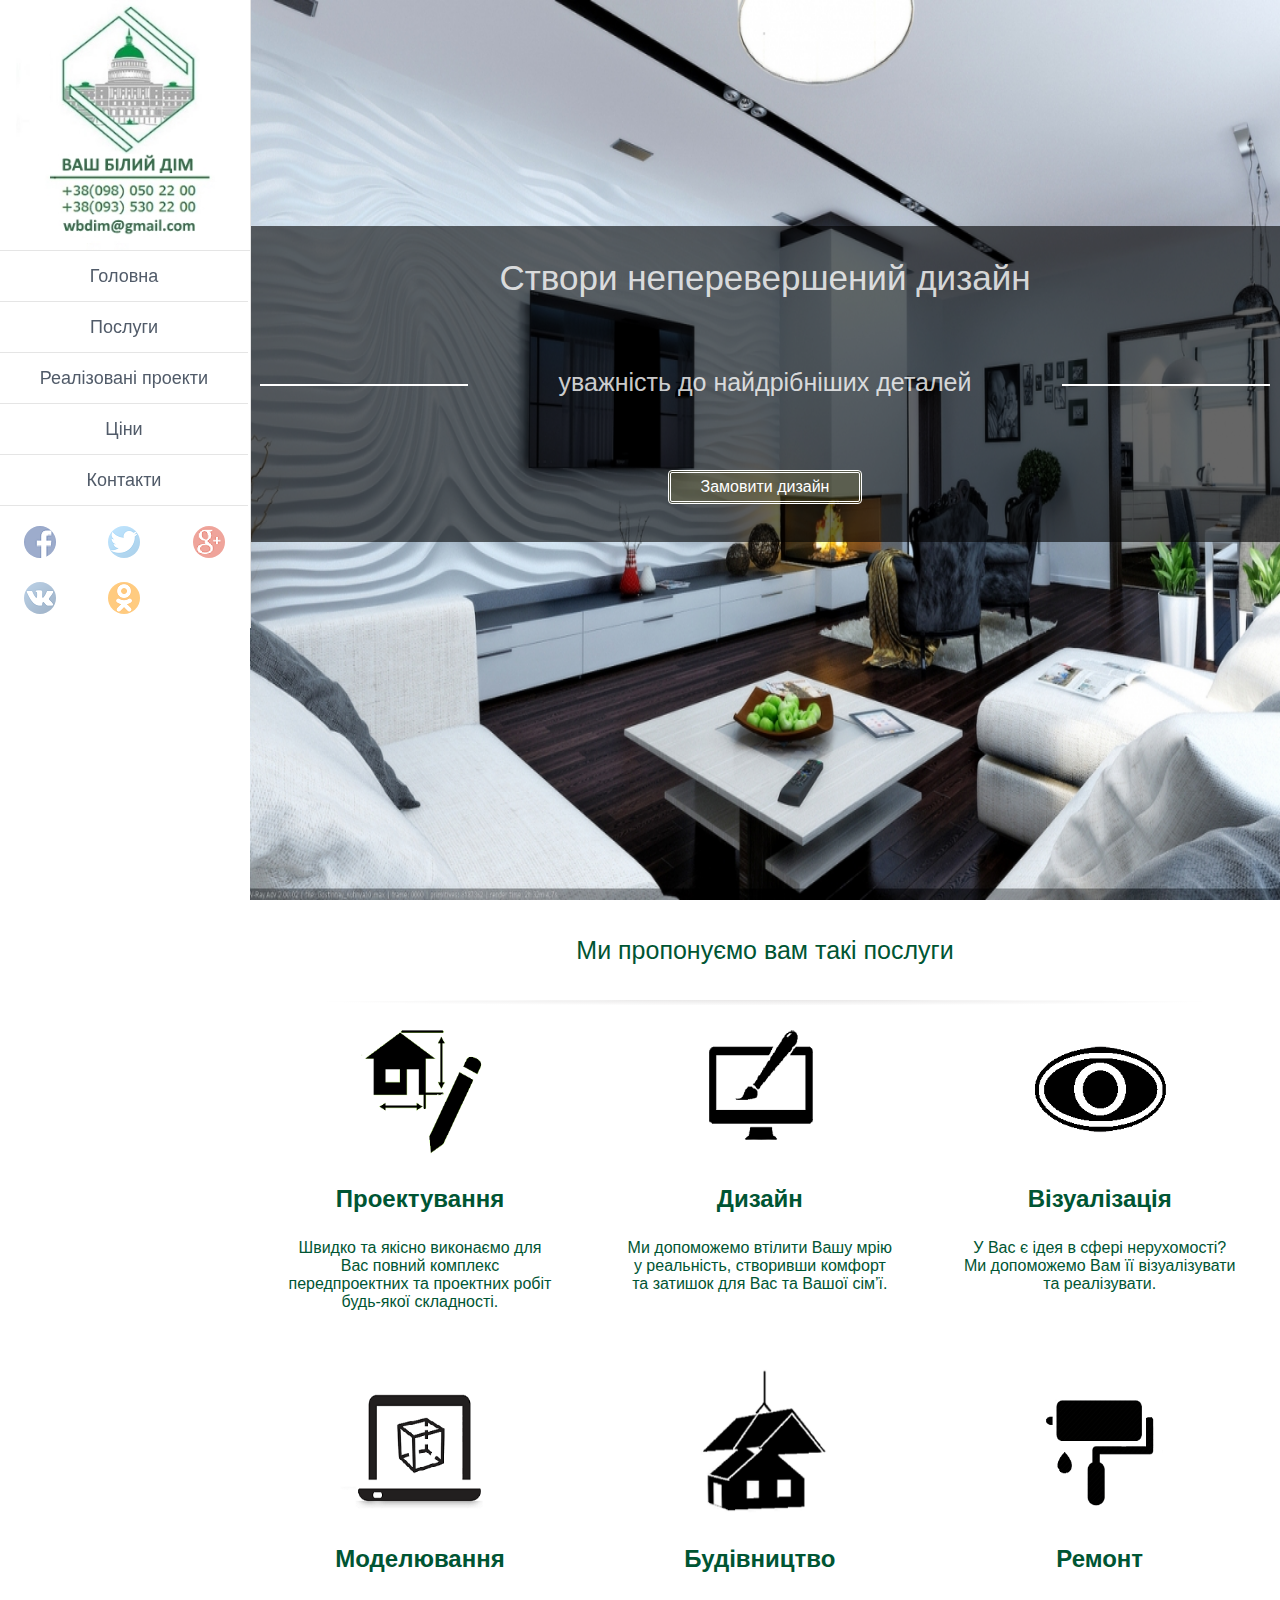
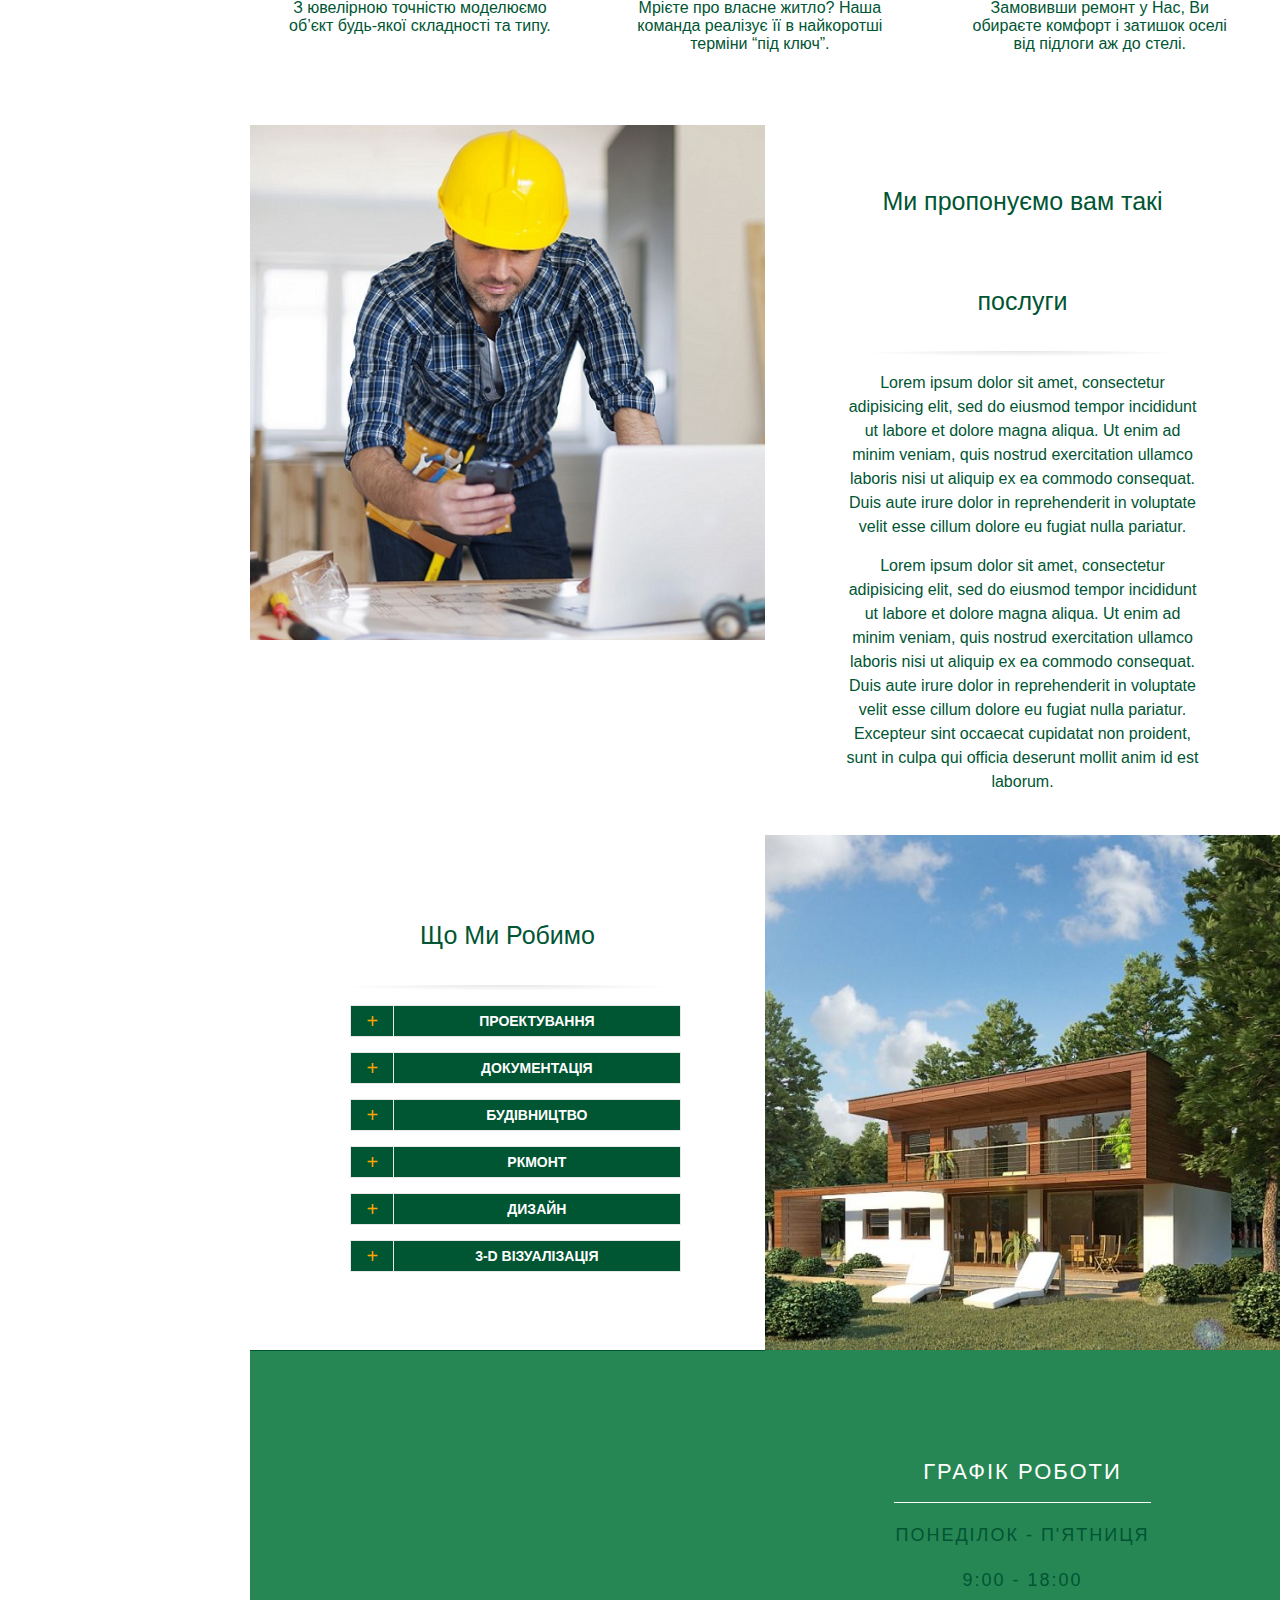
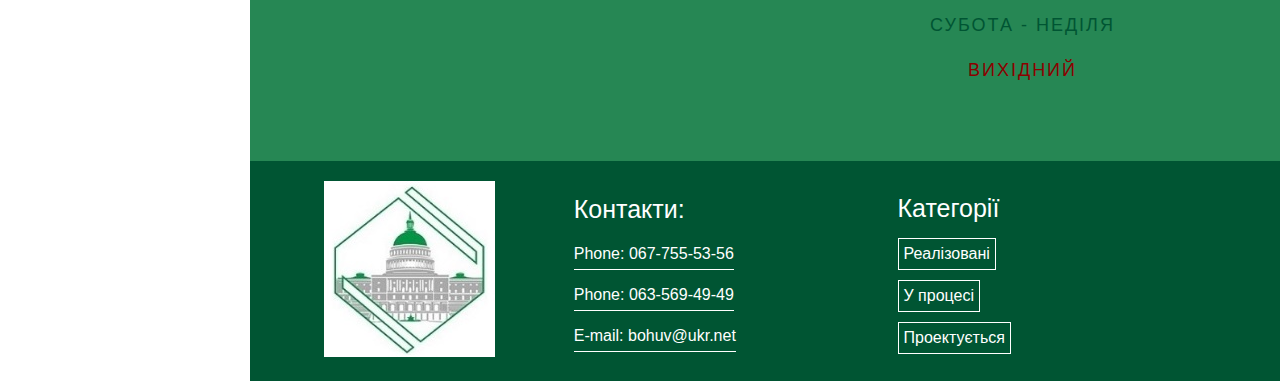
==== commit cf47cd5a: "change path name" ====
--- a/index.html
+++ b/index.html
@@ -864,7 +864,6 @@
         <span>&#x21e7</span>
       </div>
     </div>
-    <script type="text/javascript" src="JS/data_file.js"></script>
-    <script type="text/javascript" src="JS/script.js"></script>
+    <script type="text/javascript" src="js/script.js"></script>
   </body>
 </html>
